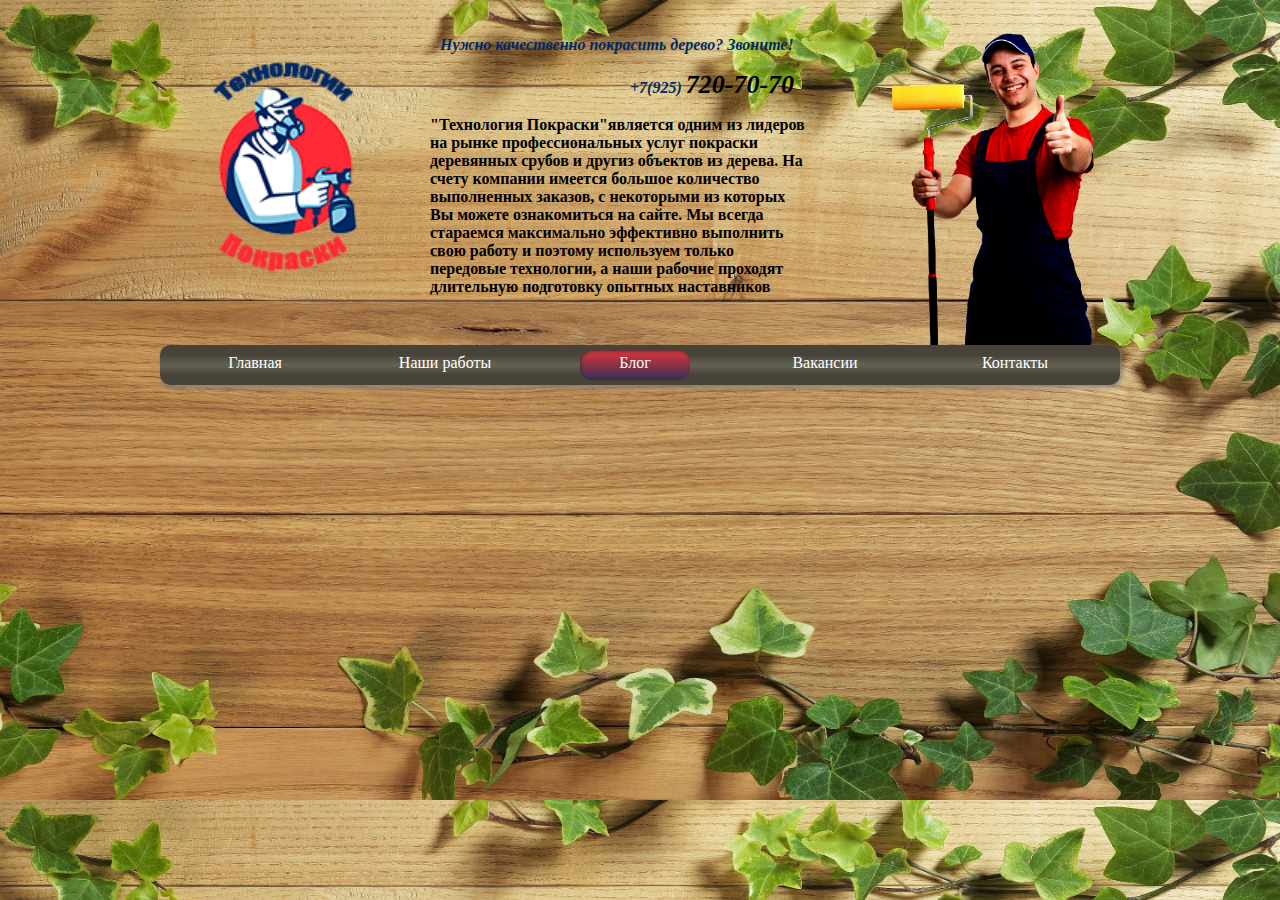
==== blog.html @ 3064b262 "first commit" ====
<!DOCTYPE html>
<html lang="ru">
<head>
	<meta charset="UTF-8">
	<link rel="stylesheet" href="style.css" type="text/css">
	<link rel="shortcut icon" href="favicon.png" type="image/png">
	<title>Технология покраски | Заказать покраску сруба</title>
	<meta name="description" content="сайт компании Технологии Покраски. Мы занимаемся покраской деревянных поверхностей различного типа, а также сопутствующими работами по дереву.">
	<meta name="keywords" content="покраска коттеджа, заказать покраску коттеджа, покраска сруба, заказать покрасу сруба, покраска сруба на заказ"></head>
<body class="body">
	<header>
		<div class="header-container clearfix">
			<div class="logo">
				<img class="logo-pic" src="img/покраска_по_дереву.png"></div>
			<div class="description">
				<p class="question">Нужно качественно покрасить дерево? Звоните!</p>
				<p class="telephone-code">+7(925)</p>
				<p class="telephone-main">720-70-70</p>
				<p class="description-content">"Технология Покраски"является одним из лидеров на рынке профессиональных услуг покраски деревянных срубов и другиз объектов из дерева. На счету компании имеется большое количество выполненных заказов, с некоторыми из которых Вы можете ознакомиться на сайте. Мы всегда стараемся максимально эффективно выполнить свою работу и поэтому используем только передовые технологии, а наши рабочие проходят длительную подготовку опытных наставников</p>
			</div>
			<div class="worker">
				<img class="worker-pic" src="img/маляр.png">
			</div>
			<nav class="navigation">
				<ul class="navigation-list">
					<li class="nav-button">
						<a href="index.html">Главная</a>
					</li>
					<li class="nav-button">
						<a href="our-works.html">Наши работы</a>
					</li>
					<li class="nav-button selected">
						<a href="blog.html">Блог</a>
					</li>
					<li class="nav-button">
						<a href="job-offers.html">Вакансии</a>
					</li>
					<li class="nav-button">
						<a href="contact.html">Контакты</a>
					</li>
				</ul>
			</nav>
		</div>

	</header>
---- style.css ----
html {
   background:url("img/wood-plant-min.jpg");
   background-size:cover;
   -webkit-background-size: cover;
}

body {
   max-width:960px;
   padding:10px;
   padding-top:20px;
   margin:auto;
   }

.clearfix:after{
    content:'';
    display:table;
    clear:both;
}

/********************************
   HEADER
********************************/

.logo,
.description {
display:block;
float:left;
}

.logo {
	width:200px;
	padding-top:40px;
	padding-left:50px;
}

.logo-pic {
	width:75%;
}

.question {
padding-left:10px;
font-size:16px;
color:#002965;
font-style:italic;
font-weight:bold;

}

.telephone-code {
	width:20px;
	display:inline;
	text-align:right;
	padding-left:200px;
	font-style:italic;
	font-weight:bold;
	color:#002b65;
}

.telephone-main {
width:70px;
display:inline;
text-align:right;
font-size:26px;
font-style:italic;
font-weight:bold;
}

.description {
max-width:380px;
padding-left:20px;
font-weight:bold;
}

.worker {
display:block;
float:right;
width:250px;
max-height:325px;
padding-right:30px;
}

.worker-pic {
width:130%;

}


/********************************
     NVIGATION
********************************/
.navigation {
width:100%;
height:30px;
clear:both;
}

.navigation-list {
list-style:none;
height:40px;
background:-webkit-linear-gradient(top, #474339 0%, #484339 25%, #646253 50%, #484339 75%, #474339 100%);
background:-moz-linear-gradient(top, #474339 0%, #484339 25%, #646253 50%, #484339 75%, #474339 100%);
background:-o-linear-gradient(top, #474339 0%, #484339 25%, #646253 50%, #484339 75%, #474339 100%);
background:-ms-linear-gradient(top, #474339 0%, #484339 25%, #646253 50%, #484339 75%, #474339 100%);
background:linear-gradient(top, #474339 0%, #484339 25%, #646253 50%, #484339 75%, #474339 100%);
border-radius:10px;
box-shadow:1px 2px 5px grey;
}

.nav-button {
	vertical-align:middle;
	margin-top:5px;
	margin-bottom:auto;
	text-align:center;
	color:white;
	width:100px;
	height:30px;
	display:inline-block;
	padding-left:5px;
	padding-right:5px;
}

.nav-button:nth-child(1),
.nav-button:nth-child(2),
.nav-button:nth-child(3),
.nav-button:nth-child(4) {
margin-right:76px;
}

.nav-button:hover {
	background:-webkit-linear-gradient(top, #d1353c 0%, #b73340 25%, #8b3147 50%, #62304e 75%, #31305a 100%);
background:-moz-linear-gradient(top, #d1353c 0%, #b73340 25%, #8b3147 50%, #62304e 75%, #31305a 100%);
background:-o-linear-gradient(top, #d1353c 0%, #b73340 25%, #8b3147 50%, #62304e 75%, #31305a 100%);
background:-ms-linear-gradient(top, #d1353c 0%, #b73340 25%, #8b3147 50%, #62304e 75%, #31305a 100%);
background:linear-gradient(top, #d1353c 0%, #b73340 25%, #8b3147 50%, #62304e 75%, #31305a 100%);
border-radius:12px;
box-shadow:1px 1px 3px #3c352c;
}

.nav-button:active {
	background:-webkit-linear-gradient(top, #d1353c 0%, #b73340 25%, #8b3147 50%, #62304e 75%, #31305a 100%);
background:-moz-linear-gradient(top, #d1353c 0%, #b73340 25%, #8b3147 50%, #62304e 75%, #31305a 100%);
background:-o-linear-gradient(top, #d1353c 0%, #b73340 25%, #8b3147 50%, #62304e 75%, #31305a 100%);
background:-ms-linear-gradient(top, #d1353c 0%, #b73340 25%, #8b3147 50%, #62304e 75%, #31305a 100%);
background:linear-gradient(top, #d1353c 0%, #b73340 25%, #8b3147 50%, #62304e 75%, #31305a 100%);
border-radius:12px;
box-shadow:inset 1px 1px 3px #3c352c;
}

.selected {
	background:-webkit-linear-gradient(top, #d1353c 0%, #b73340 25%, #8b3147 50%, #62304e 75%, #31305a 100%);
background:-moz-linear-gradient(top, #d1353c 0%, #b73340 25%, #8b3147 50%, #62304e 75%, #31305a 100%);
background:-o-linear-gradient(top, #d1353c 0%, #b73340 25%, #8b3147 50%, #62304e 75%, #31305a 100%);
background:-ms-linear-gradient(top, #d1353c 0%, #b73340 25%, #8b3147 50%, #62304e 75%, #31305a 100%);
background:linear-gradient(top, #d1353c 0%, #b73340 25%, #8b3147 50%, #62304e 75%, #31305a 100%);
border-radius:12px;
box-shadow:inset 1px 1px 3px #3c352c;
}

.nav-button a {
	line-height:25px;
	color: white;
	text-decoration:none;
}

/************************************
    SLIDER
*************************************/

.slider {
	width:100%;
	min-height:250px;
	margin:auto;
	margin-top:50px;
}    

.container-content-wrapper {
	background-color:rgba(256, 240, 250, 0.4);
	border-radius:10px;
	display: inline-block;
    max-width: 770px;
    margin-left: auto;
    margin-right: auto;
    padding-bottom:15px;
}

.slider-positioner {
	max-width:820px;
	margin:auto;
}

.slider-pic {
padding-left:15px;
padding-right:15px;
	width:25%;
}

.slider-text {
	display:inline-block;
	max-width:450px;
	padding-left:30px;
}

.slider-button {
	display:inline-block;
	margin-bottom:45px;
}


.slider-button-right {
	width: 0;
	height: 0;
	border-top: 20px solid transparent;
	border-right: 20px solid #b9a885;
	border-bottom: 20px solid transparent;
}

.slider-button-right:hover {border-right: 20px solid #0072aa;}

.slider-button-left {
	width: 0;
	height: 0;
	border-top: 20px solid transparent;
	border-left: 20px solid #b9a885;
	border-bottom: 20px solid transparent;
}

.slider-button-left:hover {
		border-left: 20px solid #0072aa;
}

/***********************************
      Main-text on the MAIN PAGE
***********************************/

.text-container {
width:100%;
height:650px;
margin-right:auto;
margin-left:auto;
border-radius:10px;
overflow:hidden;
box-shadow:1px 1px 5px #ead3a7;
}

.service {
width:25%;
height:100%;
background-color:#e9e3d9;
display:inline-block;
margin:0;
vertical-align:top;
}

.service-nav {
	list-style:none;
	margin-top:80px;
	padding-left:0;
}

.service-nav li {
	margin-bottom:40px;
	text-align:center;
}

.service-description {
width:50%;
height:100%;
background-color: #feefd9;
display:inline-block;
margin:0;
vertical-align:top;
}

.service-description-pic {
width:100%;
margin-top:30px;
margin-bottom:40px;
}

.service-description article {
	margin-left: 30px;
	margin-right: 30px;
}

.latest-works {
width:25%;
height:100%;
background-color:#e9e3d9;
display:inline-block;
margin:0;
vertical-align:top;
}

.latest-works-pic {
	height:120px;
	width:180px;
	margin-right:auto;
	margin-left:auto;
	margin-top:45px;
	margin-bottom:45px;
}

.latest-works-pic-1 {
	background: url("img/6.JPG") 50%;
	-webkit-background-size: cover;
	background-size: cover;
	border:5px solid #fee6b5;
}
.latest-works-pic-2 {
	background: url("img/3.JPG") 50%;
	-webkit-background-size: cover;
	background-size: cover;
	border:5px solid #fee6b5;
}
.latest-works-pic-3 {
	background: url("img/2.JPG") 50%;
	-webkit-background-size: cover;
	background-size: cover;
	border:5px solid #fee6b5;
	margin-bottom:30px;
}

.service h2,
.service-description h2,
.latest-works h2 {
	font-style:italic;
	font-size:20px;
	text-align:center;
margin:0;
color:#5b584a;
padding-top:20px;
padding-left:10px;
padding-right:10px;
}

.latest-works-button {
background-color:#3a3b49;
border-radius:12px;
text-align:center;
width:50%;
height:30px;
margin-left:auto;
margin-right:auto;
position:relative;
box-shadow:1px 1px 1px grey;
}

.latest-works-button span {
	color:white;
	width:100%;
	top:5px;
	left:0px;
	position:absolute;
	top:1px;
}
/***********************************
      FOOTER
***********************************/
footer {
text-align:center;
}
.copyright {
color:#d9c292;
margin-bottom:0;
}      

.tel {
color:black;
font-weight:900;
margin-top:0;
}
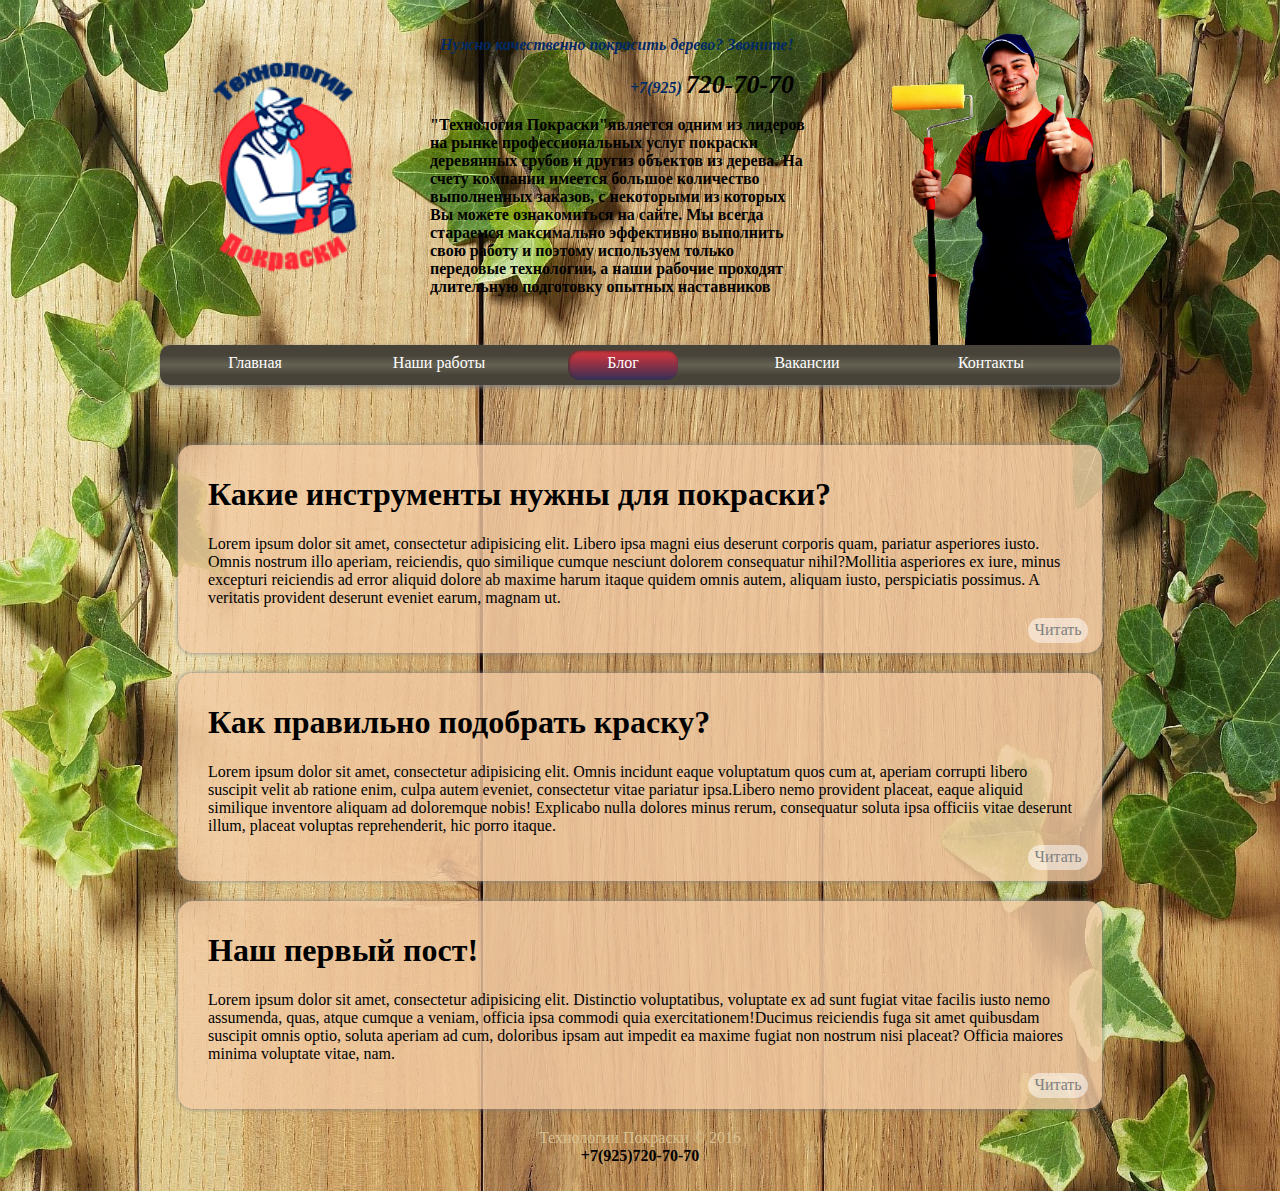
==== commit 2429a87d: "add blog posts, ad banner" ====
--- a/blog.html
+++ b/blog.html
@@ -4,7 +4,7 @@
 	<meta charset="UTF-8">
 	<link rel="stylesheet" href="style.css" type="text/css">
 	<link rel="shortcut icon" href="favicon.png" type="image/png">
-	<title>Технология покраски | Заказать покраску сруба</title>
+	<title>Технология покраски | Наш блог</title>
 	<meta name="description" content="сайт компании Технологии Покраски. Мы занимаемся покраской деревянных поверхностей различного типа, а также сопутствующими работами по дереву.">
 	<meta name="keywords" content="покраска коттеджа, заказать покраску коттеджа, покраска сруба, заказать покрасу сруба, покраска сруба на заказ"></head>
 <body class="body">
@@ -23,23 +23,51 @@
 			</div>
 			<nav class="navigation">
 				<ul class="navigation-list">
+					<a href="index.html">
 					<li class="nav-button">
-						<a href="index.html">Главная</a>
-					</li>
+						<span>Главная</span>
+					</li></a>
+					<a href="our-works.html">
 					<li class="nav-button">
-						<a href="our-works.html">Наши работы</a>
-					</li>
-					<li class="nav-button selected">
-						<a href="blog.html">Блог</a>
-					</li>
+						<span>Наши работы</span>
+					</li></a>
+					<a href="blog.html">
+					<li class="nav-button  selected">
+						<span>Блог</span>
+											</li></a>
+											<a href="job-offers.html">
 					<li class="nav-button">
-						<a href="job-offers.html">Вакансии</a>
-					</li>
+						<span>Вакансии</span>
+					</li></a>
+					<a href="contact.html">
 					<li class="nav-button">
-						<a href="contact.html">Контакты</a>
-					</li>
+						<span>Контакты</span>
+					</li></a>
 				</ul>
 			</nav>
 		</div>
+	</header>
+	<div class="content">
+		<article class="post post-1">
+			<h1>Какие инструменты нужны для покраски?</h1>
+			<p>Lorem ipsum dolor sit amet, consectetur adipisicing elit. Libero ipsa magni eius deserunt corporis quam, pariatur asperiores iusto. Omnis nostrum illo aperiam, reiciendis, quo similique cumque nesciunt dolorem consequatur nihil?Mollitia asperiores ex iure, minus excepturi reiciendis ad error aliquid dolore ab maxime harum itaque quidem omnis autem, aliquam iusto, perspiciatis possimus. A veritatis provident deserunt eveniet earum, magnam ut.</p>
+			<a href="kakoe-nuzhno-oborudovanie.html"><span>Читать</span></a>
+		</article>
+		<article class="post post-2">
+			<h1>Как правильно подобрать краску?</h1>
+			<p>Lorem ipsum dolor sit amet, consectetur adipisicing elit. Omnis incidunt eaque voluptatum quos cum at, aperiam corrupti libero suscipit velit ab ratione enim, culpa autem eveniet, consectetur vitae pariatur ipsa.Libero nemo provident placeat, eaque aliquid similique inventore aliquam ad doloremque nobis! Explicabo nulla dolores minus rerum, consequatur soluta ipsa officiis vitae deserunt illum, placeat voluptas reprehenderit, hic porro itaque.</p>
+			<a href="kak-podobrat-cvet.html"><span>Читать</span></a>
+		</article>
+		<article class="post post-3">
+			<h1>Наш первый пост!</h1>
+			<p>Lorem ipsum dolor sit amet, consectetur adipisicing elit. Distinctio voluptatibus, voluptate ex ad sunt fugiat vitae facilis iusto nemo assumenda, quas, atque cumque a veniam, officia ipsa commodi quia exercitationem!Ducimus reiciendis fuga sit amet quibusdam suscipit omnis optio, soluta aperiam ad cum, doloribus ipsam aut impedit ea maxime fugiat non nostrum nisi placeat? Officia maiores minima voluptate vitae, nam.</p>
+			<a href="perviy-post.html"><span>Читать</span></a>
+		</article>
+	</div>
 
-	</header>+	<footer>
+		<p class="copyright">Технологии Покраски &copy; 2016</p>
+		<p class="tel">+7(925)720-70-70</p>
+	</footer>
+</body>
+</html>--- a/style.css
+++ b/style.css
@@ -1,7 +1,7 @@
 html {
    background:url("img/wood-plant-min.jpg");
-   background-size:cover;
-   -webkit-background-size: cover;
+   background-size:100% auto;
+   -webkit-background-size: 100% auto;
 }
 
 body {
@@ -63,6 +63,11 @@
 font-size:26px;
 font-style:italic;
 font-weight:bold;
+}
+
+.telephone-skype {
+	color:black;
+	font-weight:bold;
 }
 
 .description {
@@ -119,11 +124,15 @@
 	padding-right:5px;
 }
 
+.nav-button span {
+	line-height:25px;
+}
+
 .nav-button:nth-child(1),
 .nav-button:nth-child(2),
 .nav-button:nth-child(3),
 .nav-button:nth-child(4) {
-margin-right:76px;
+margin-right:70px;
 }
 
 .nav-button:hover {
@@ -174,7 +183,7 @@
 }    
 
 .container-content-wrapper {
-	background-color:rgba(256, 240, 250, 0.4);
+	background-color:rgba(243, 203, 164, 0.5);
 	border-radius:10px;
 	display: inline-block;
     max-width: 770px;
@@ -339,6 +348,7 @@
 text-align:center;
 width:50%;
 height:30px;
+line-height:25px;
 margin-left:auto;
 margin-right:auto;
 position:relative;
@@ -353,6 +363,200 @@
 	position:absolute;
 	top:1px;
 }
+
+
+
+/***********************************
+     OUR WORKS
+***********************************/
+.our-works {
+	text-align:center;
+	margin-top:50px;
+	margin-bottom:2px;
+	text-shadow:1px 1px 3px white;
+}
+
+
+
+hr {
+	 border: 0;
+    height: 1px;
+    background: black;
+    background-image: linear-gradient(to right, #ccc, #333, #ccc);
+}
+
+.our-works-card {
+	width:90%;
+	min-height:200px;
+	margin-bottom:30px;
+	padding-top:40px;
+	padding-bottom:40px;
+	padding-right:1px;
+	pading-left:1px;
+	margin-left:auto;
+	margin-right:auto;
+	 transition:0.5s ease-out;
+}
+
+.our-works-card:hover {
+background:rgba(243, 203, 164, 0.8);
+border-radius:10px;
+box-shadow:0px 0px 5px grey;
+transform:scale(1.1);
+}
+
+
+.our-works-img:nth-child(odd) {
+	float:left;
+	margin-left:30px;
+}
+
+.our-works-card:hover .our-works-img:nth-child(odd) {
+	padding-left:40px;
+}
+
+.our-works-img:nth-child(even) {
+	float:right;
+	margin-right:30px;
+}
+
+.our-works-card:hover .our-works-img:nth-child(even) {
+	padding-right:40px;
+}
+
+.our-works-card-text:nth-child(odd) {
+	float:left;
+	padding-left:60px;
+	color:#f0f0f0;
+	transition:0.5s ease-out;
+}
+
+
+.our-works-card-text:nth-child(even) {
+	float:right;
+	padding-right:60px;
+	color:#f0f0f0;
+	transition:0.5s ease-out;
+}
+
+.our-works-card:hover .our-works-card-text {
+	color:#000;
+}
+
+
+.our-works-img {
+  display:inline-block;
+  width:200px;
+  height:200px;
+  border-radius:50%;
+  transition:0.7s ease-out;
+}
+
+.our-works-card:hover .our-works-img {
+	border-radius:5px;
+	box-shadow:0px 0px 5px grey;
+}
+
+.our-works-img-1 {
+	background:url("img/11.JPG");
+	 background-size: cover;
+   -webkit-background-size: cover;
+}
+.our-works-img-2 {
+	background:url("img/12.JPG");
+	 background-size:cover;
+   -webkit-background-size: cover;
+}
+.our-works-img-3 {
+	background:url("img/13.JPG");
+	-webkit-background-size: cover;
+	background-size: cover;
+}
+.our-works-img-4 {
+	background:url("img/14.JPG");
+	-webkit-background-size: cover;
+	background-size: cover;
+}
+.our-works-img-5 {
+	background:url("img/15.JPG");
+	-webkit-background-size: cover;
+	background-size: cover;
+}
+
+
+.our-works-card-text {
+display:inline-block;
+width:50%;
+height:200px;
+line-height:20px;
+padding-top:20px;
+}
+
+
+/***********************************
+      BLOG
+***********************************/
+
+.content {
+margin:auto;
+margin-top:70px;
+} 
+
+.post {
+	width:90%;
+	margin-bottom:20px;
+	margin-right:auto;
+	margin-left:auto;
+	padding:30px;
+	padding-top:10px;
+	background-color:rgba(243, 203, 164, 0.8);
+	border-radius:15px;
+	box-shadow:0px 0px 5px grey;
+	position:relative;
+}     
+
+.post span {
+	line-height:23px;
+	border-radius:30px;
+	color:grey;
+	background-color:rgba(256,256,256,0.5);
+	vertical-align:middle;
+	text-align:center;
+position:absolute;
+display:inline-block;
+height:25px;
+width:60px;
+top:83%;
+left:92%;
+}
+
+
+
+/***********************************
+       JOB-OFFERS
+***********************************/
+
+.animated-add {
+	margin-top:60px;
+	width:100%;
+}
+
+.animated-add img {
+	display:block;
+	margin-left:auto;
+	margin-right:auto;
+}
+
+/***********************************
+       CONTACT
+***********************************/
+
+ #map {
+        width: 400px;
+        height: 300px;
+        margin-top:40px;
+        }
+
 /***********************************
       FOOTER
 ***********************************/
